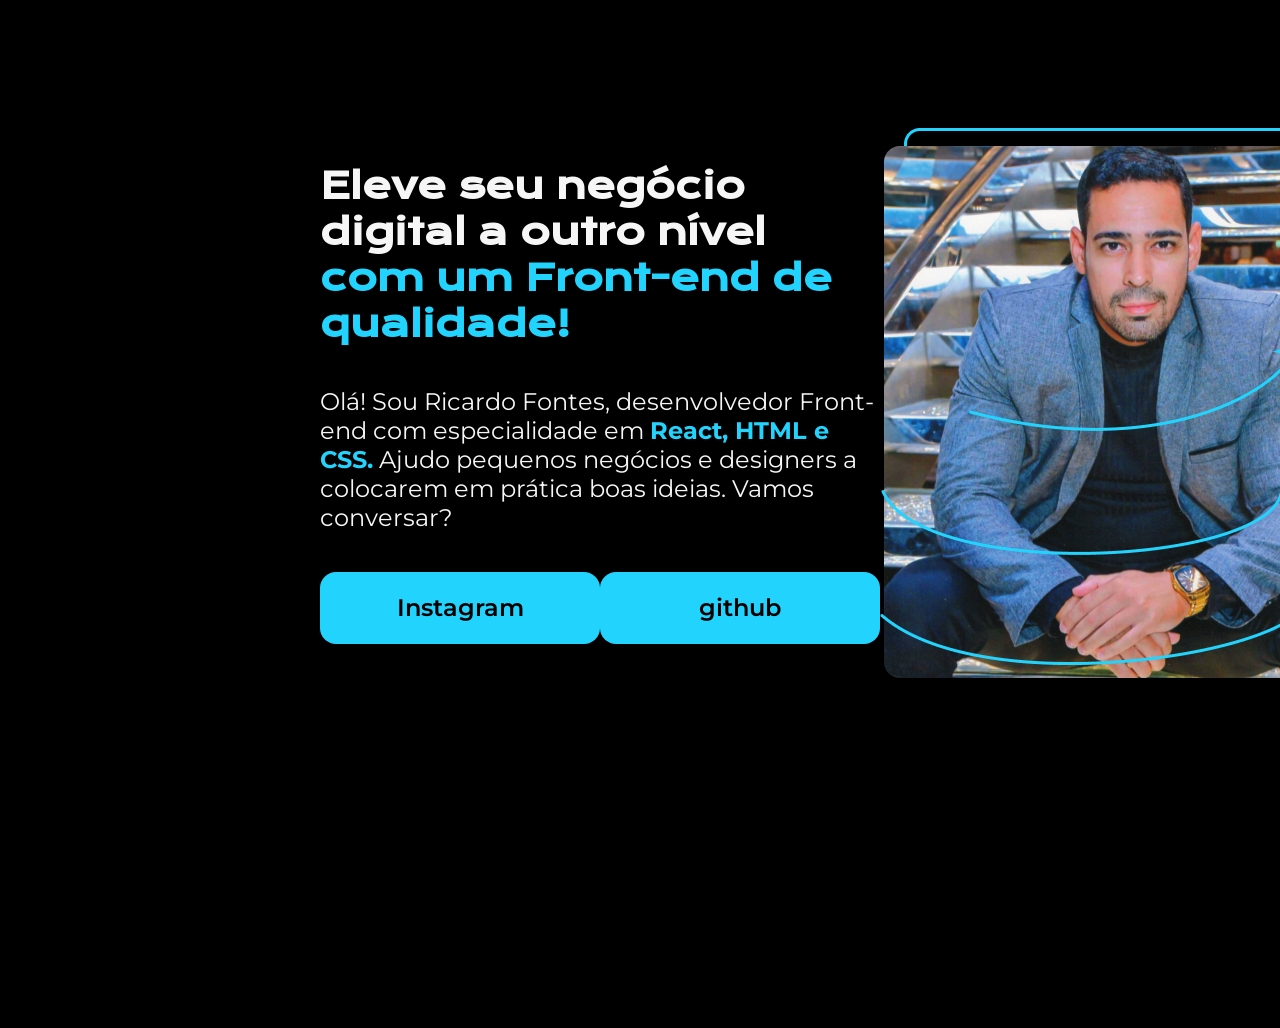
==== index.html @ c04038fe "COMMIT_EDITMDG.git" ====
<!DOCTYPE html>
<html lang="pt-BR">
<head>
    <meta charset="UTF-8">
    <meta name="viewport" content="width=device-width, initial-scale=1.0">
    <title>Portifolio</title>
    <link rel="stylesheet" href="style.css">
</head>
<body>
    <header>
        <main class="apresentacao">
        <section class="apresentacao__conteudo">
            <h1 class="apresentacao__conteudo__titulo">
            Eleve seu negócio digital a outro nível <strong class="titulo-destaque">com um Front-end de qualidade!</strong>
            </h1>
            <p class="apresentacao__conteudo__texto">Olá! Sou Ricardo Fontes, desenvolvedor Front-end com especialidade em <strong class="texto-destaque">React, HTML e CSS.</strong> Ajudo pequenos negócios e designers a colocarem em prática boas ideias. Vamos conversar?</p>
            <div class="apresentacao__links">
                <a class="link" href="http://instagram.com/lricardofontes">Instagram</a>
                <a class="link" href="https://github.com/lricardofontes">github</a>
            </div>
        </section>
            <img src="foto.png" alt="ImagemRicardo">
        </main>
    </header>
</body>
</html>
---- style.css ----
@import url('https://fonts.googleapis.com/css2?family=Krona+One&family=Montserrat:ital,wght@0,100..900;1,100..900&display=swap');

* { margin: 0;
    padding: 0;
    border: 0;
}

body {
    height: 100vh;
    box-sizing: border-box;
    background-color: black;
    color: #F6F6F6;
}

.titulo-destaque {
    color: #22D4FD
}

.texto-destaque {
    color: #22D4FD
}

.apresentacao {
    margin: 10% 25%;
    display: flex;
    align-items: center;
    justify-content: space-between;
}

.apresentacao__conteudo {
    width: 615px;
    display: flex;
    flex-direction: column;
    gap: 40px;
}

.apresentacao__conteudo__titulo {
    font-size: 36px;
    font-family: "Krona One", sans-serif;
}

.apresentacao__conteudo__texto {
    font-size: 24px;
    font-family: "Montserrat", sans-serif;;
}

.apresentacao__links {
    display: flex;
    justify-content: space-between;
    
}

.link {
    background-color: #22D4FD;
    width: 280px;
    text-align: center;
    border-radius: 16px;
    font-size: 24px;
    padding: 21.5px 0;
    text-decoration: none;
    color: #000000;
    font-family: "Montserrat", sans-serif;
    font-weight: 600;
}
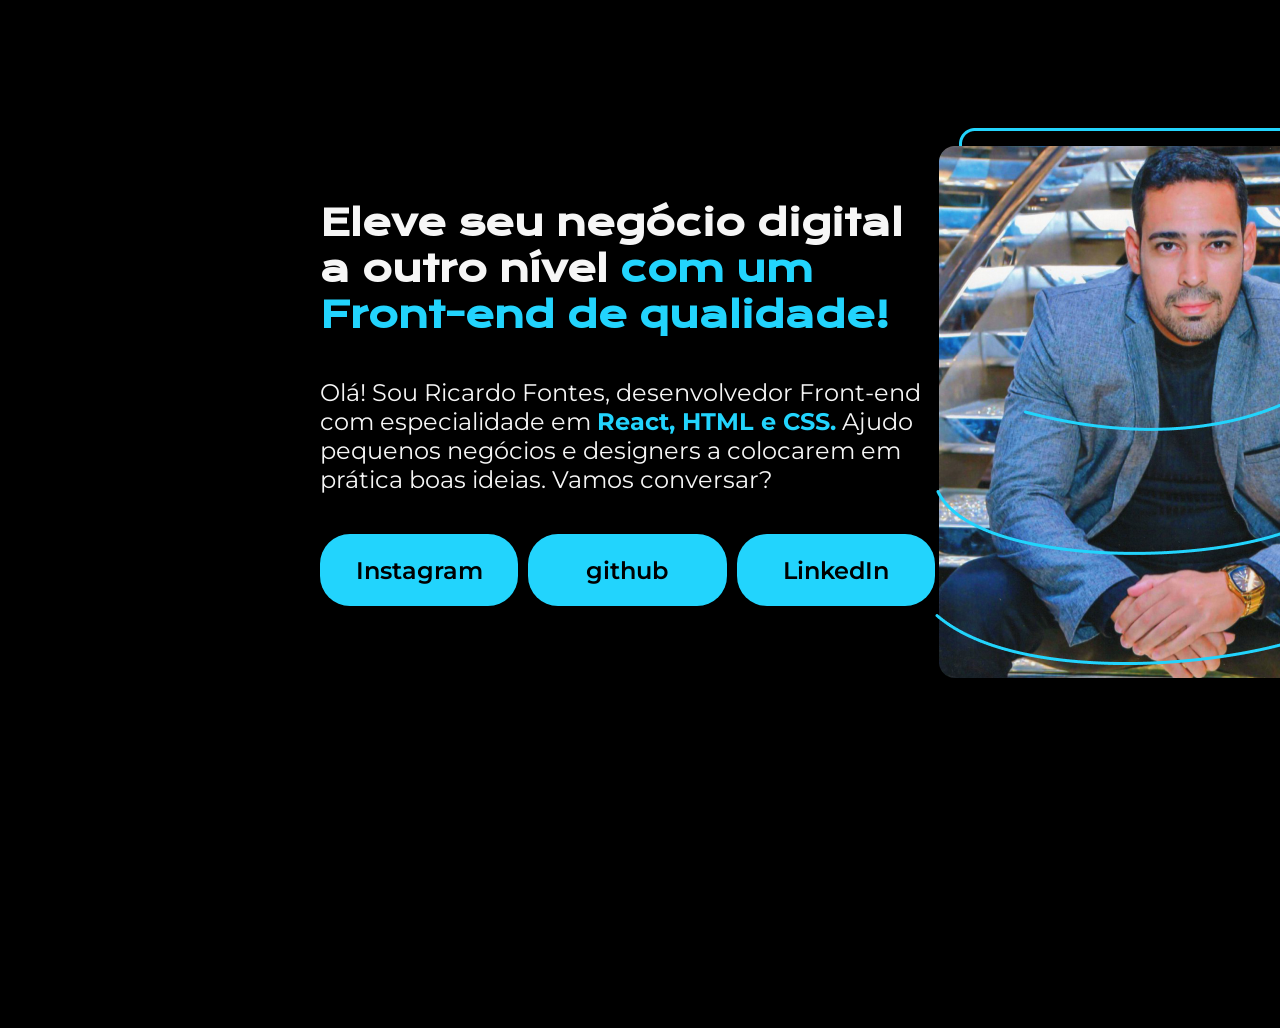
==== commit 94ebb142: "Update links and styling in index.html and style.css" ====
--- a/index.html
+++ b/index.html
@@ -17,6 +17,7 @@
             <div class="apresentacao__links">
                 <a class="link" href="http://instagram.com/lricardofontes">Instagram</a>
                 <a class="link" href="https://github.com/lricardofontes">github</a>
+                <a class="link" href="https://www.linkedin.com/in/ricardocybersec/">LinkedIn</a>
             </div>
         </section>
             <img src="foto.png" alt="ImagemRicardo">
--- a/style.css
+++ b/style.css
@@ -47,6 +47,7 @@
 .apresentacao__links {
     display: flex;
     justify-content: space-between;
+    gap: 10px;
     
 }
 
@@ -54,7 +55,7 @@
     background-color: #22D4FD;
     width: 280px;
     text-align: center;
-    border-radius: 16px;
+    border-radius: 30px;
     font-size: 24px;
     padding: 21.5px 0;
     text-decoration: none;
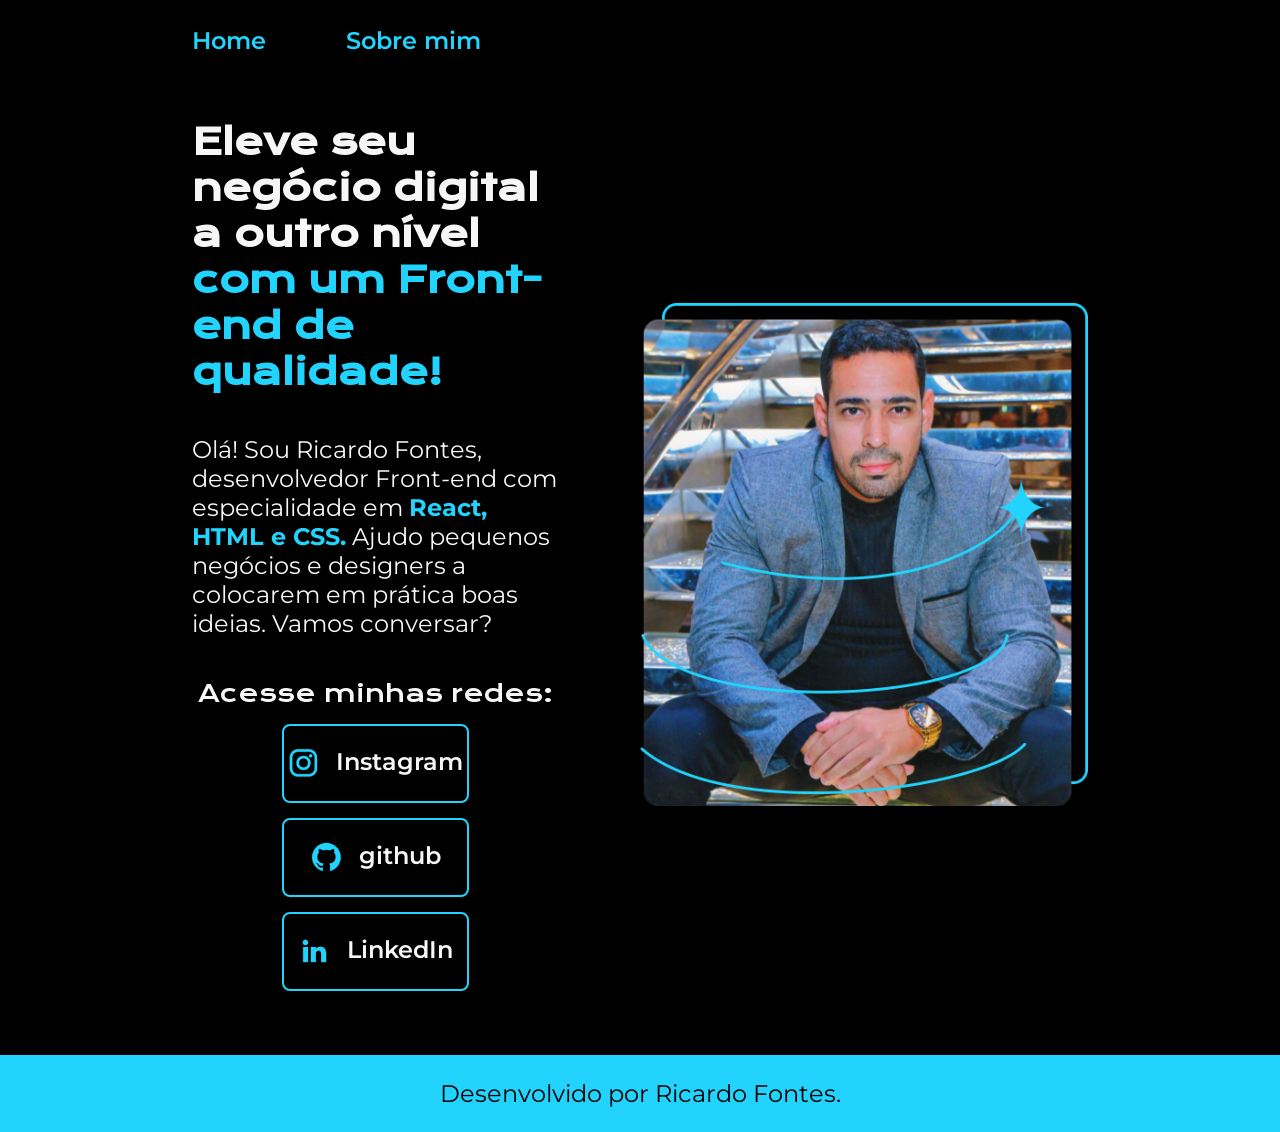
==== commit ec4d0f8a: "Responsivo.git" ====
--- a/index.html
+++ b/index.html
@@ -1,27 +1,66 @@
 <!DOCTYPE html>
 <html lang="pt-BR">
-<head>
-    <meta charset="UTF-8">
-    <meta name="viewport" content="width=device-width, initial-scale=1.0">
+  <head>
+    <meta charset="UTF-8" />
+    <meta name="viewport" content="width=device-width, initial-scale=1.0" />
     <title>Portifolio</title>
-    <link rel="stylesheet" href="style.css">
-</head>
-<body>
-    <header>
-        <main class="apresentacao">
+    <link rel="stylesheet" href="styles/style.css" />
+  </head>
+  <body>
+    <header class="cabecalho"> 
+      <nav class="cabecalho_menu">
+        <a href="index.html" class="cabecalho_menu_link">Home</a>
+        <a href="about.html" class="cabecalho_menu_link">Sobre mim</a>
+      </nav>
+    </header>
+      <main class="apresentacao">
         <section class="apresentacao__conteudo">
-            <h1 class="apresentacao__conteudo__titulo">
-            Eleve seu negócio digital a outro nível <strong class="titulo-destaque">com um Front-end de qualidade!</strong>
-            </h1>
-            <p class="apresentacao__conteudo__texto">Olá! Sou Ricardo Fontes, desenvolvedor Front-end com especialidade em <strong class="texto-destaque">React, HTML e CSS.</strong> Ajudo pequenos negócios e designers a colocarem em prática boas ideias. Vamos conversar?</p>
-            <div class="apresentacao__links">
-                <a class="link" href="http://instagram.com/lricardofontes">Instagram</a>
-                <a class="link" href="https://github.com/lricardofontes">github</a>
-                <a class="link" href="https://www.linkedin.com/in/ricardocybersec/">LinkedIn</a>
-            </div>
+          <h1 class="apresentacao__conteudo__titulo">
+            Eleve seu negócio digital a outro nível
+            <strong class="titulo-destaque"
+              >com um Front-end de qualidade!</strong
+            >
+          </h1>
+          <p class="apresentacao__conteudo__texto">
+            Olá! Sou Ricardo Fontes, desenvolvedor Front-end com especialidade
+            em <strong class="texto-destaque">React, HTML e CSS.</strong> Ajudo
+            pequenos negócios e designers a colocarem em prática boas ideias.
+            Vamos conversar?
+          </p>
+          <div class="apresentacao__links">
+            <h2 class="apresentacao__links__subtitulo">Acesse minhas redes:</h2>
+            <a
+              class="link"
+              href="http://instagram.com/lricardofontes"
+              target="_blank"
+            >
+              <img src="./assets/instagram.png" alt="" />
+              Instagram
+            </a>
+            <a
+              class="link"
+              href="https://github.com/lricardofontes"
+              target="_blank"
+            >
+              <img src="./assets/github.png" alt="" />
+              github</a
+            >
+            <a
+              class="link"
+              href="https://www.linkedin.com/in/ricardocybersec/"
+              target="_blank"
+            >
+              <img src="./assets/linkedin.png" alt="" />
+              LinkedIn</a
+            >
+          </div>
         </section>
-            <img src="foto.png" alt="ImagemRicardo">
-        </main>
-    </header>
-</body>
-</html>+        <img class="imagem" src="./assets/foto.png" alt="ImagemRicardo" />
+      </main>
+    <footer class="rodape">
+      <p>
+        Desenvolvido por Ricardo Fontes.
+      </p>
+    </footer>
+  </body>
+</html>
--- a/styles/style.css
+++ b/styles/style.css
@@ -0,0 +1,210 @@
+@import url('https://fonts.googleapis.com/css2?family=Krona+One&family=Montserrat:ital,wght@0,100..900;1,100..900&display=swap');
+
+:root{
+    --cor-primaria: black;
+    --cor-secundaria: #F6F6F6;
+    --cor-terciaria: #22D4FD;
+
+    --fonte-primaria: "Krona One", sans-serif;
+    --fonte-secundaria: "Montserrat", sans-serif;
+}
+
+* { margin: 0;
+    padding: 0;
+    }
+
+.cabecalho_menu_link {
+    font-family: var(--fonte-secundaria);
+    font-size: 1.5rem;
+    font-weight: 600;
+    color: var(--cor-terciaria);
+    text-decoration: none;
+
+}
+
+.cabecalho{
+    padding: 2% 0% 0% 15%;
+}
+
+.cabecalho_menu{
+    display: flex;
+    gap: 80px;
+}
+
+body {
+    /* height: 100vh; */
+    box-sizing: border-box;
+    background-color: var(--cor-primaria);
+    color: var(--cor-secundaria);
+}
+
+.titulo-destaque {
+    color: var(--cor-terciaria)
+}
+
+.texto-destaque {
+    color: var(--cor-terciaria)
+}
+
+
+.apresentacao {
+    padding: 5% 15%;
+    display: flex;
+    align-items: center;
+    justify-content: space-between;
+    gap: 82px;
+}
+
+.apresentacao__conteudo {
+    width: 50%;
+    display: flex;
+    flex-direction: column;
+    gap: 40px;
+}
+
+.apresentacao__conteudo__titulo {
+    font-size: 2.25rem;
+    font-family: var(--fonte-primaria);
+}
+
+.apresentacao__conteudo__texto {
+    font-size: 1.5rem;
+    font-family: var(--fonte-secundaria);
+}
+
+.apresentacao__links {
+    display: flex;
+    flex-direction: column;
+    justify-content: space-between;
+    gap: 15px;
+    align-items: center;
+    
+}
+
+.apresentacao__links__subtitulo {
+    font-size: 1.5rem;
+    font-family: var(--fonte-primaria);
+    font-weight: 400;
+    
+}
+
+.link {
+    /* background-color: #22D4FD; */
+    display: flex;
+    justify-content: center;
+    gap: 16px;
+    width: 50%;
+    text-align: center;
+    border-radius: 8px;
+    font-size: 1.5rem;
+    padding: 21.5px 0;
+    text-decoration: none;
+    color: var(--cor-secundaria);
+    font-family: var(--fonte-secundaria);
+    font-weight: 600;
+    border: 2px solid var(--cor-terciaria);
+}
+
+.link:hover {
+    background-color: #272727;
+    color: var(--cor-primaria);
+    border: 2px solid #96e6f8;
+    padding: 25px 0;
+}
+
+.imagem{
+    width: 50%;
+}
+
+.rodape{
+    color: var(--cor-primaria);
+    background-color: var(--cor-terciaria);
+    padding: 24px;
+    text-align: center;
+    font-family: var(--fonte-secundaria);
+    font-size: 1.5rem;
+    font-weight: 400;
+    /* width: 1920px;
+    height: 80px; */
+    
+}   
+
+@media (max-width: 1200px) {
+    .cabecalho{
+        padding: 10% 0% 0% 5%;
+               
+    }
+
+    .cabecalho_menu{
+        display: flex;
+        justify-content: center;
+    }
+
+    .apresentacao {
+        padding: 5%;
+        display: flex;
+        flex-direction: column-reverse;
+        gap: 40px;
+    }
+
+    .apresentacao__conteudo {
+        width: auto;
+    }
+
+    .imagem{
+        width: 100%;
+    }
+
+    .apresentacao__links {
+        display: flex;
+        flex-direction: column;
+        justify-content: space-between;
+        gap: 15px;
+        align-items: center;
+        
+    }
+
+    .apresentacao__links__subtitulo {
+        font-size: 1.5rem;
+        font-family: var(--fonte-primaria);
+        font-weight: 400;
+        
+    }
+
+    .link {
+        /* background-color: #22D4FD; */
+        display: flex;
+        justify-content: center;
+        gap: 16px;
+        width: 100%;
+        text-align: center;
+        border-radius: 8px;
+        font-size: 1.5rem;
+        padding: 21.5px 0;
+        text-decoration: none;
+        color: var(--cor-secundaria);
+        font-family: var(--fonte-secundaria);
+        font-weight: 600;
+        border: 2px solid var(--cor-terciaria);
+    }
+
+    .link:hover {
+        background-color: #272727;
+        color: var(--cor-primaria);
+        border: 2px solid #96e6f8;
+        padding: 25px 0;
+    }
+
+    .rodape{
+        color: var(--cor-primaria);
+        background-color: var(--cor-terciaria);
+        padding: 24px;
+        text-align: center;
+        font-family: var(--fonte-secundaria);
+        font-size: 1.5rem;
+        font-weight: 400;
+        /* width: 1920px;
+        height: 80px; */
+        
+    }   
+}
